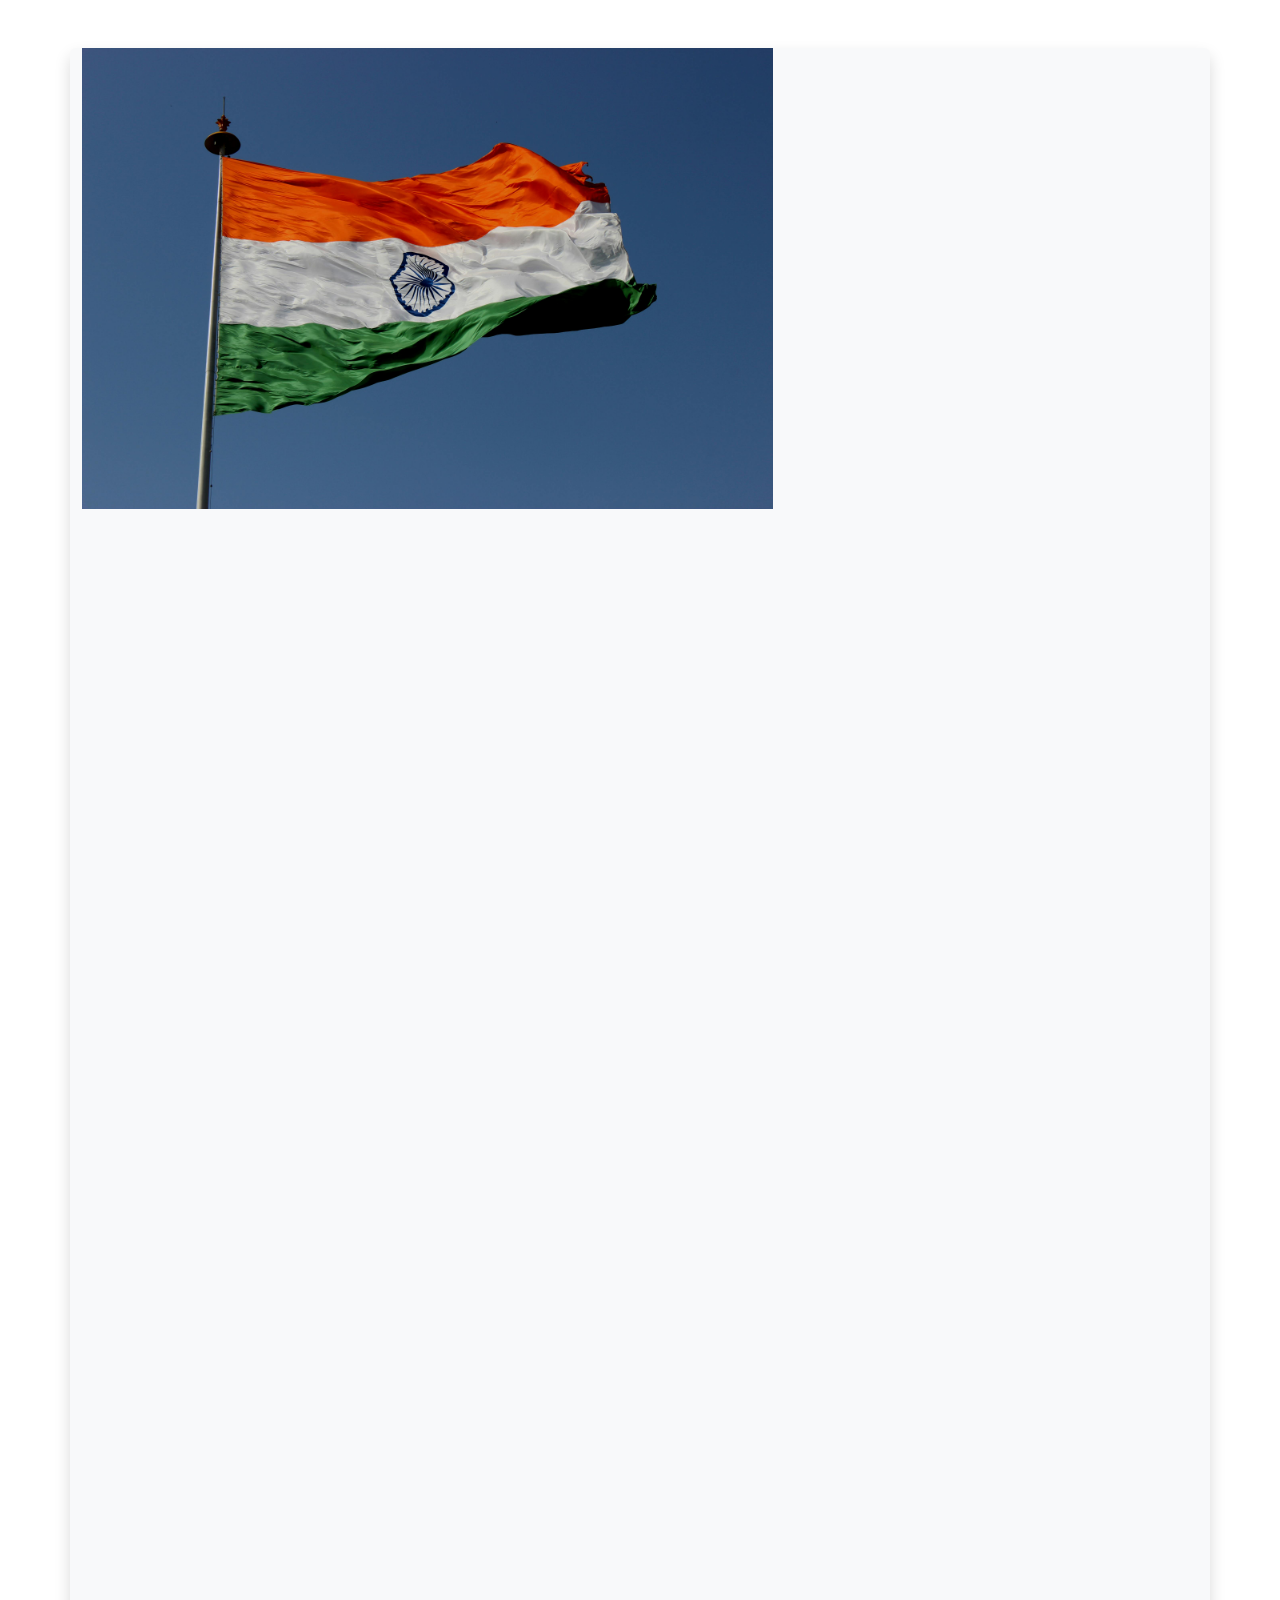
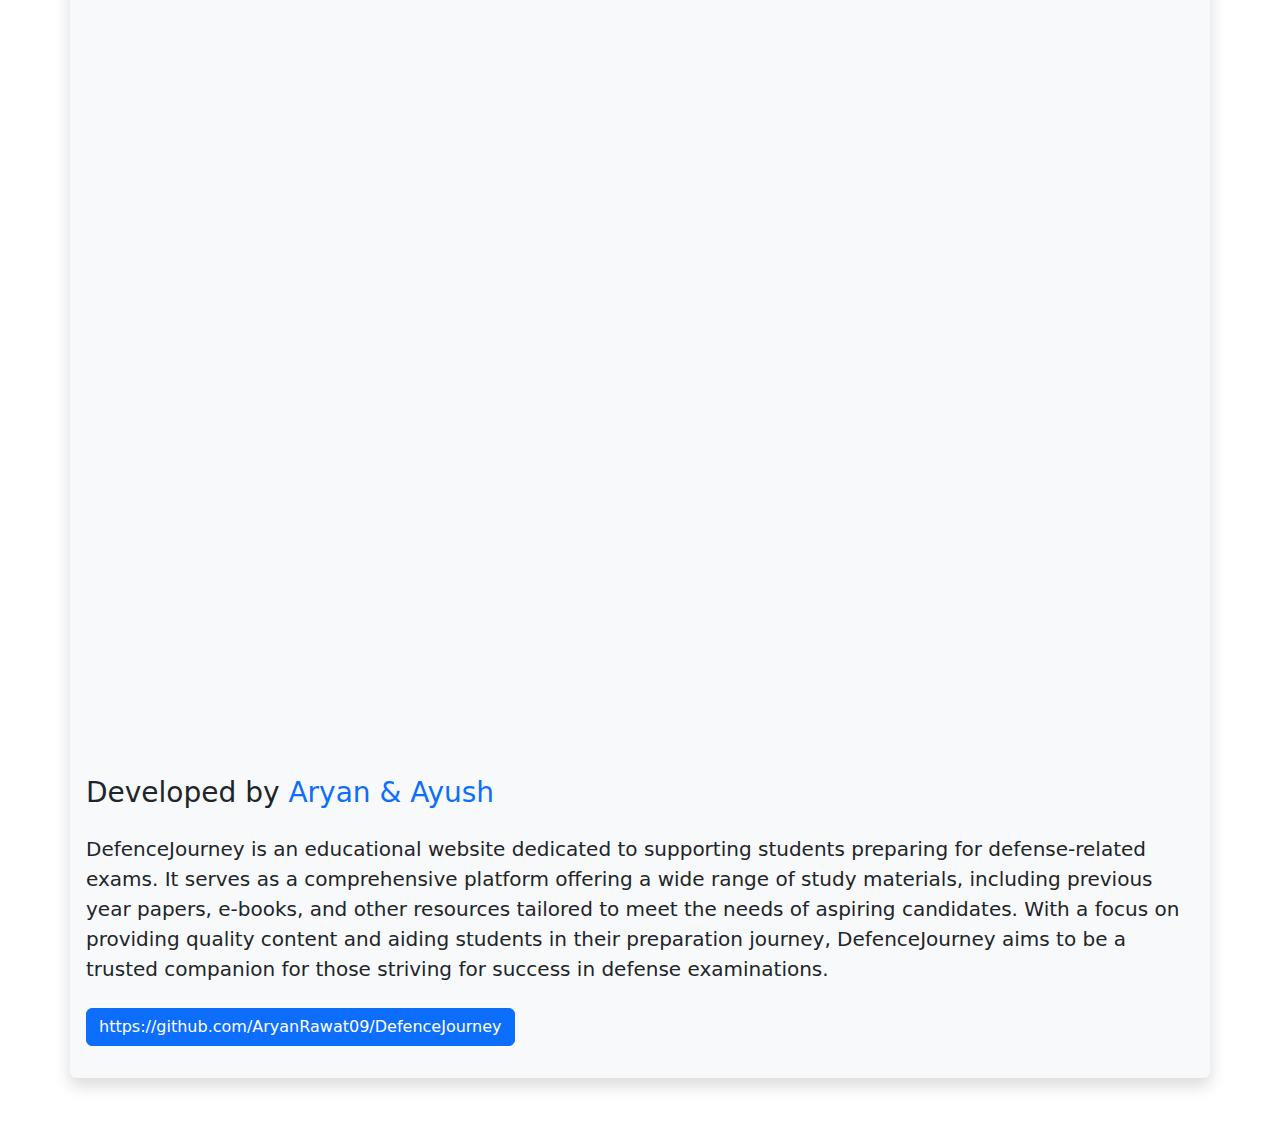
==== about.html @ 27110d91 "Update about.html" ====
<!DOCTYPE html>
<html lang="en">
<head>
    <meta charset="UTF-8">
    <meta name="viewport" content="width=device-width, initial-scale=1.0">
    <title>About Us</title>
    <link rel="stylesheet" href="https://cdn.jsdelivr.net/npm/bootstrap@5.3.3/dist/css/bootstrap.min.css">
   <link rel="stylesheet" href="style.css">
    <style>
        img{
        height: 20%;
        width: 40%
         border-radius: 10px
        }
  </style>
     
</head>
<body>

    <div class="container">
        <div class="row my-5 bg-light shadow rounded">
            <div class="col">

                <img src="india.jpg" alt="" class="about_image">
                
            </div>
            <div class="col p-3">

                <h3 class="h3 py-2"> Developed by <span class="text-primary"> Aryan & Ayush </span> </h3>

                <div class="lead py-2">DefenceJourney is an educational website dedicated to supporting students preparing for defense-related exams. It serves as a comprehensive platform offering a wide range of study materials, including previous year papers, e-books, and other resources tailored to meet the needs of aspiring candidates. With a focus on providing quality content and aiding students in their preparation journey, DefenceJourney aims to be a trusted companion for those striving for success in defense examinations. </div>

                <a href="https://github.com/AryanRawat09/DefenceJourney" class="btn btn-primary my-3">https://github.com/AryanRawat09/DefenceJourney</a>

            </div>
        </div>
    </div>

    
<script src="https://cdn.jsdelivr.net/npm/bootstrap@5.3.3/dist/js/bootstrap.bundle.min.js"></script>

</body>
</html>
---- style.css ----
table{
    margin: 1rem auto;
    width: 90%;
}
table tr td:first-child{
    width: 60%;
}
table tr td:last-child{
    text-align: right;
}
table tr td:last-child a{
    display: inline-block;
    text-decoration: none;
    text-align: right;
    border: 1px solid var(--bs-dark);
    margin: 1px 0;
    padding: 5px;
    border-radius:5px;
}
table tr td:last-child a:hover{
    color: var(--bs-light);
    background: var(--bs-blue);
}

.tablehead:last-child
{
    text-align: right;
}
#about_image
{
   
    margin: 5%;
    border-radius: 10px !important;
}
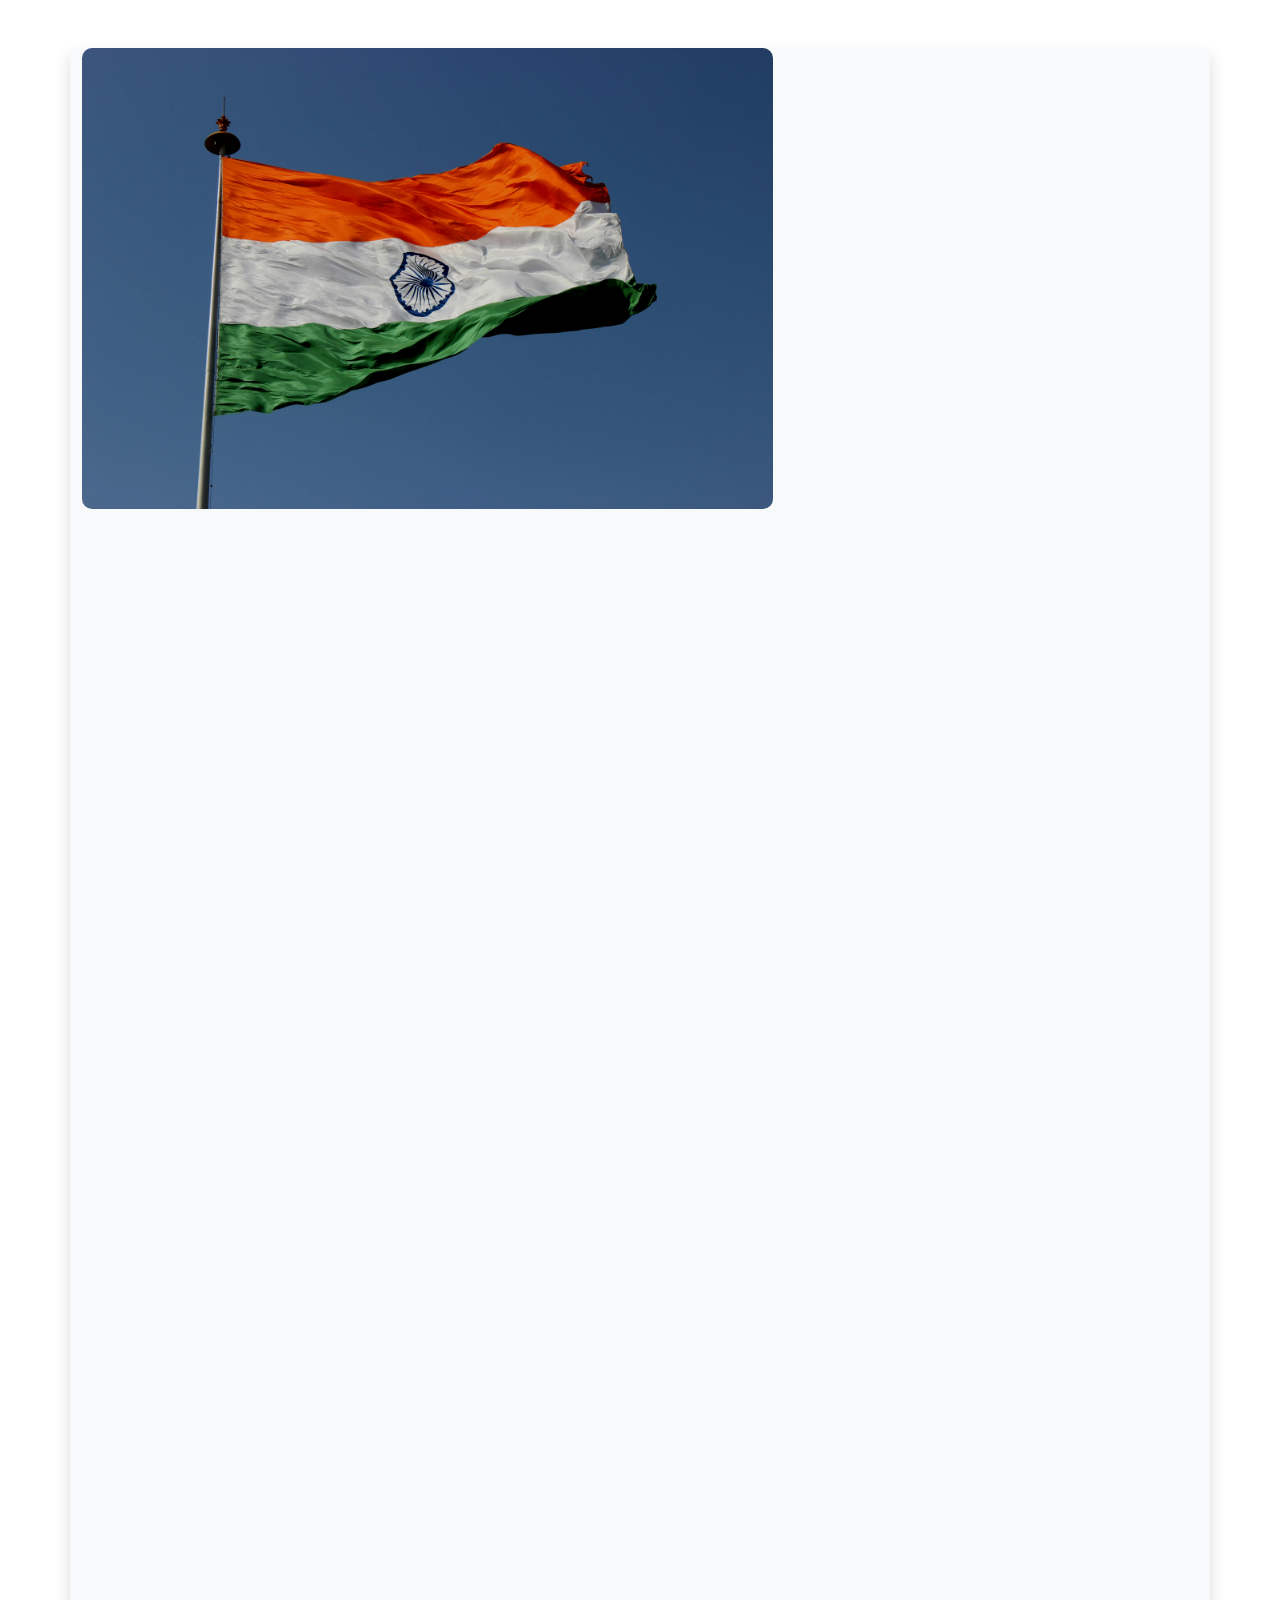
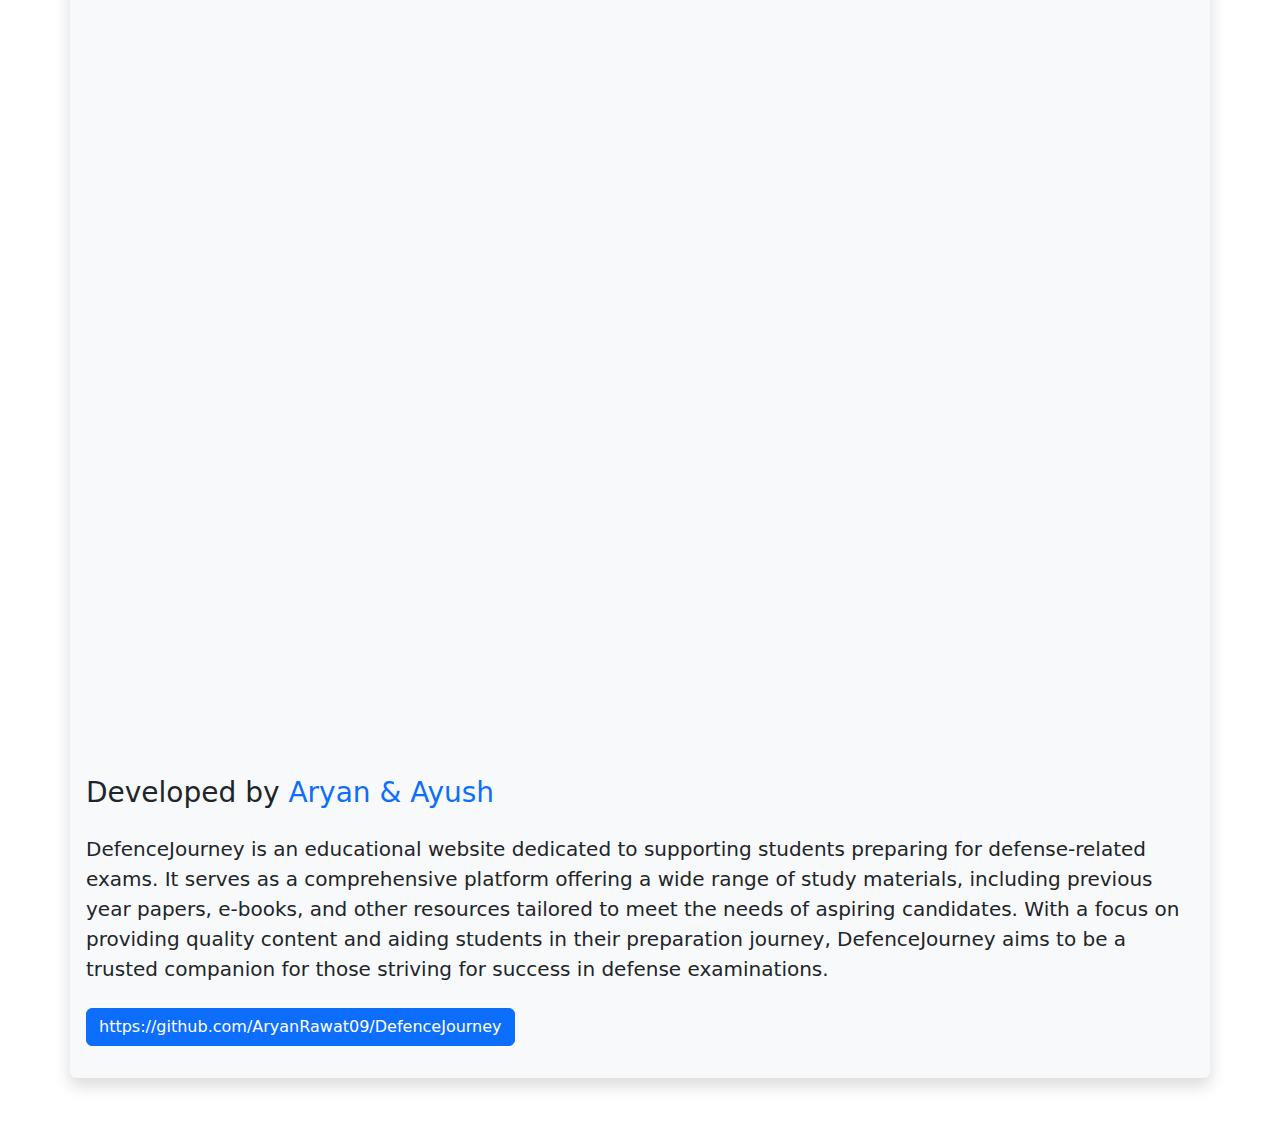
==== commit 33af3738: "Update about.html" ====
--- a/about.html
+++ b/about.html
@@ -5,12 +5,13 @@
     <meta name="viewport" content="width=device-width, initial-scale=1.0">
     <title>About Us</title>
     <link rel="stylesheet" href="https://cdn.jsdelivr.net/npm/bootstrap@5.3.3/dist/css/bootstrap.min.css">
-   <link rel="stylesheet" href="style.css">
+   
     <style>
-        img{
+        #about_image{
         height: 20%;
-        width: 40%
-         border-radius: 10px
+        width: 40%   
+    margin: 5%;
+    border-radius: 10px !important;
         }
   </style>
      
@@ -21,7 +22,7 @@
         <div class="row my-5 bg-light shadow rounded">
             <div class="col">
 
-                <img src="india.jpg" alt="" class="about_image">
+                <img src="india.jpg" alt="" id="about_image">
                 
             </div>
             <div class="col p-3">
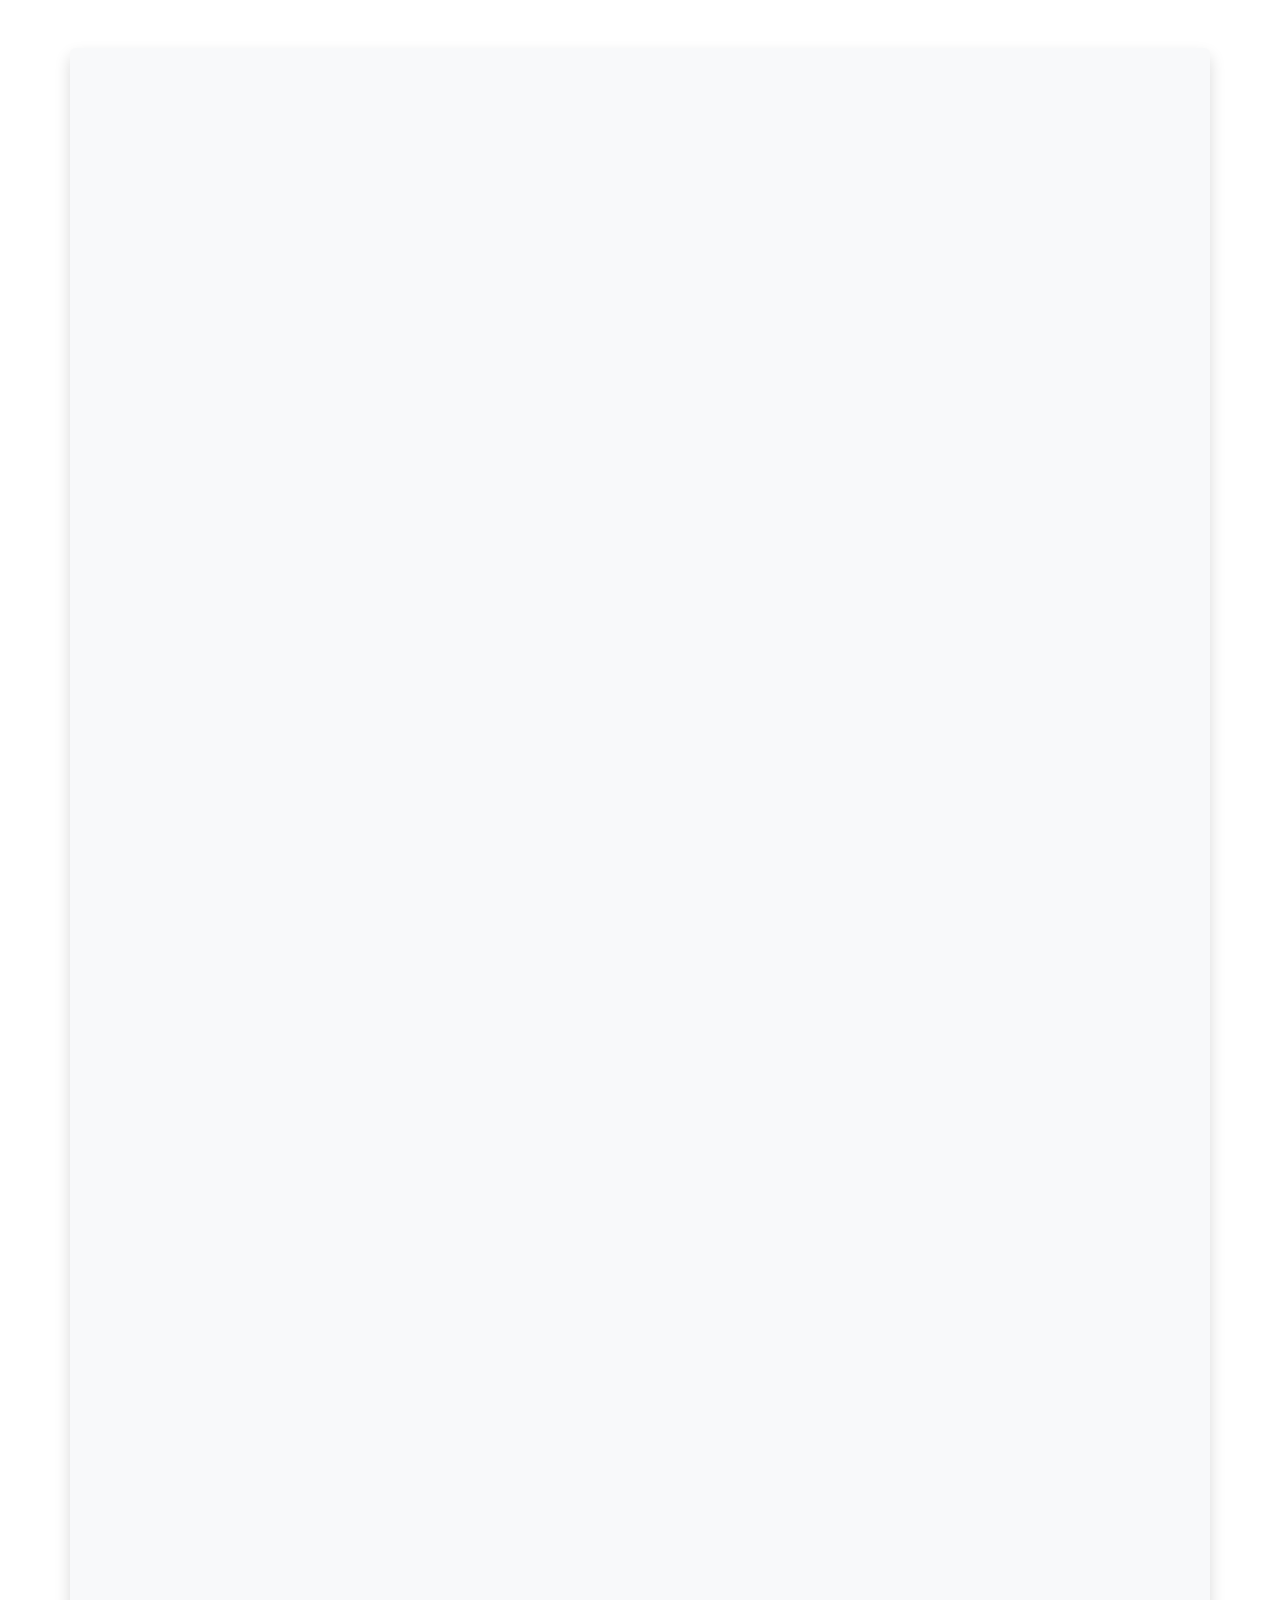
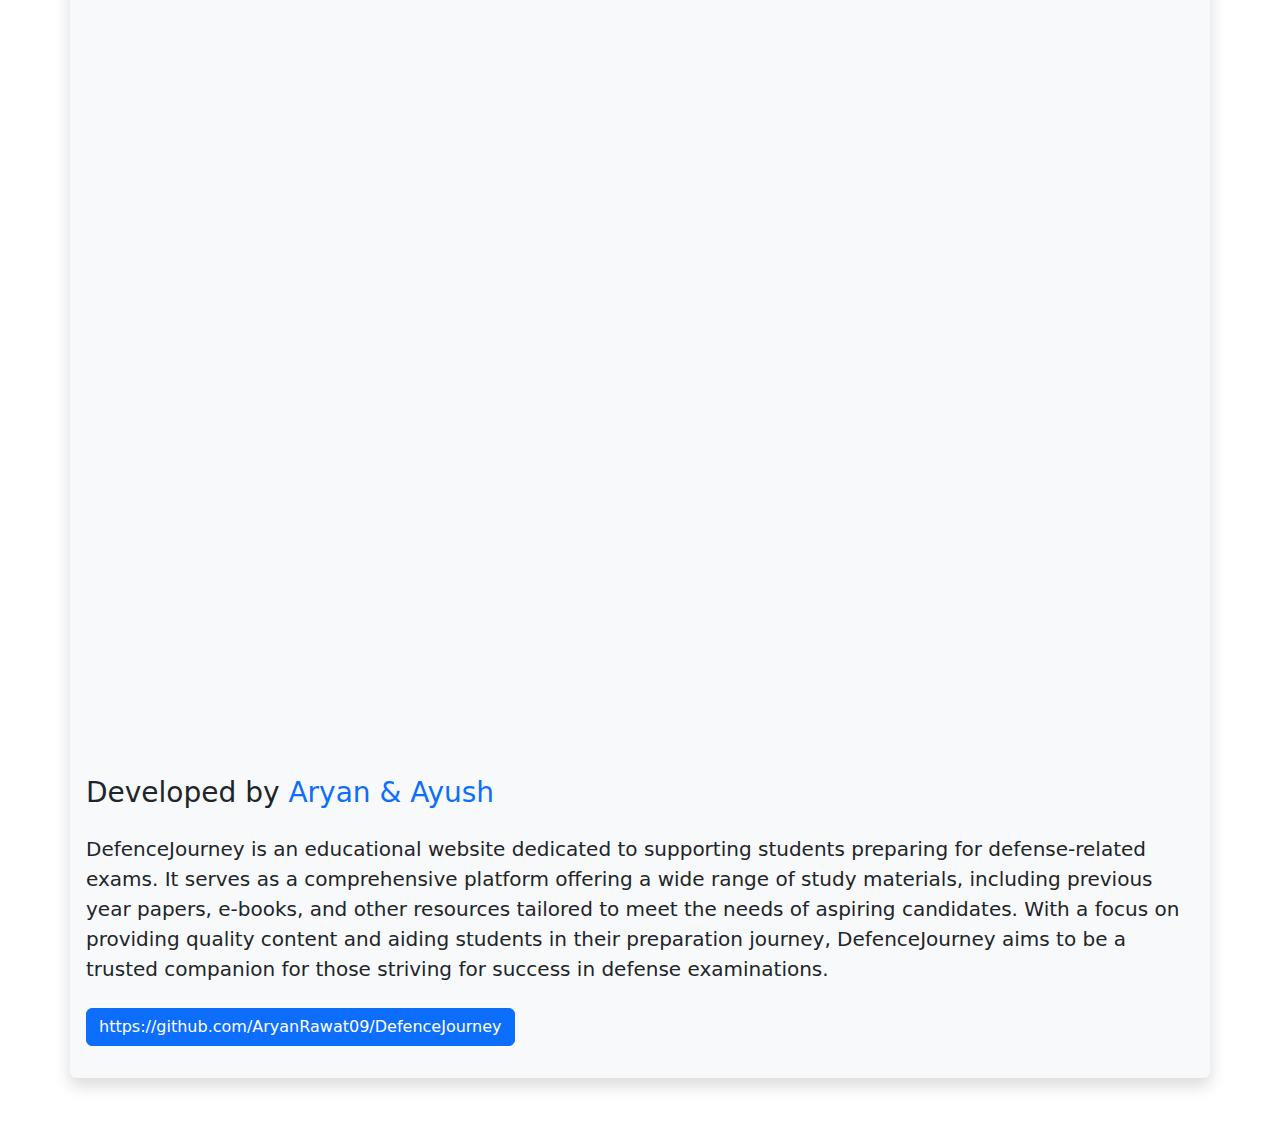
==== commit 5205e522: "Update about.html" ====
--- a/about.html
+++ b/about.html
@@ -8,8 +8,8 @@
    
     <style>
         #about_image{
-        height: 20%;
-        width: 40%   
+        height: 0%;
+        width: 0%   
     margin: 5%;
     border-radius: 10px !important;
         }
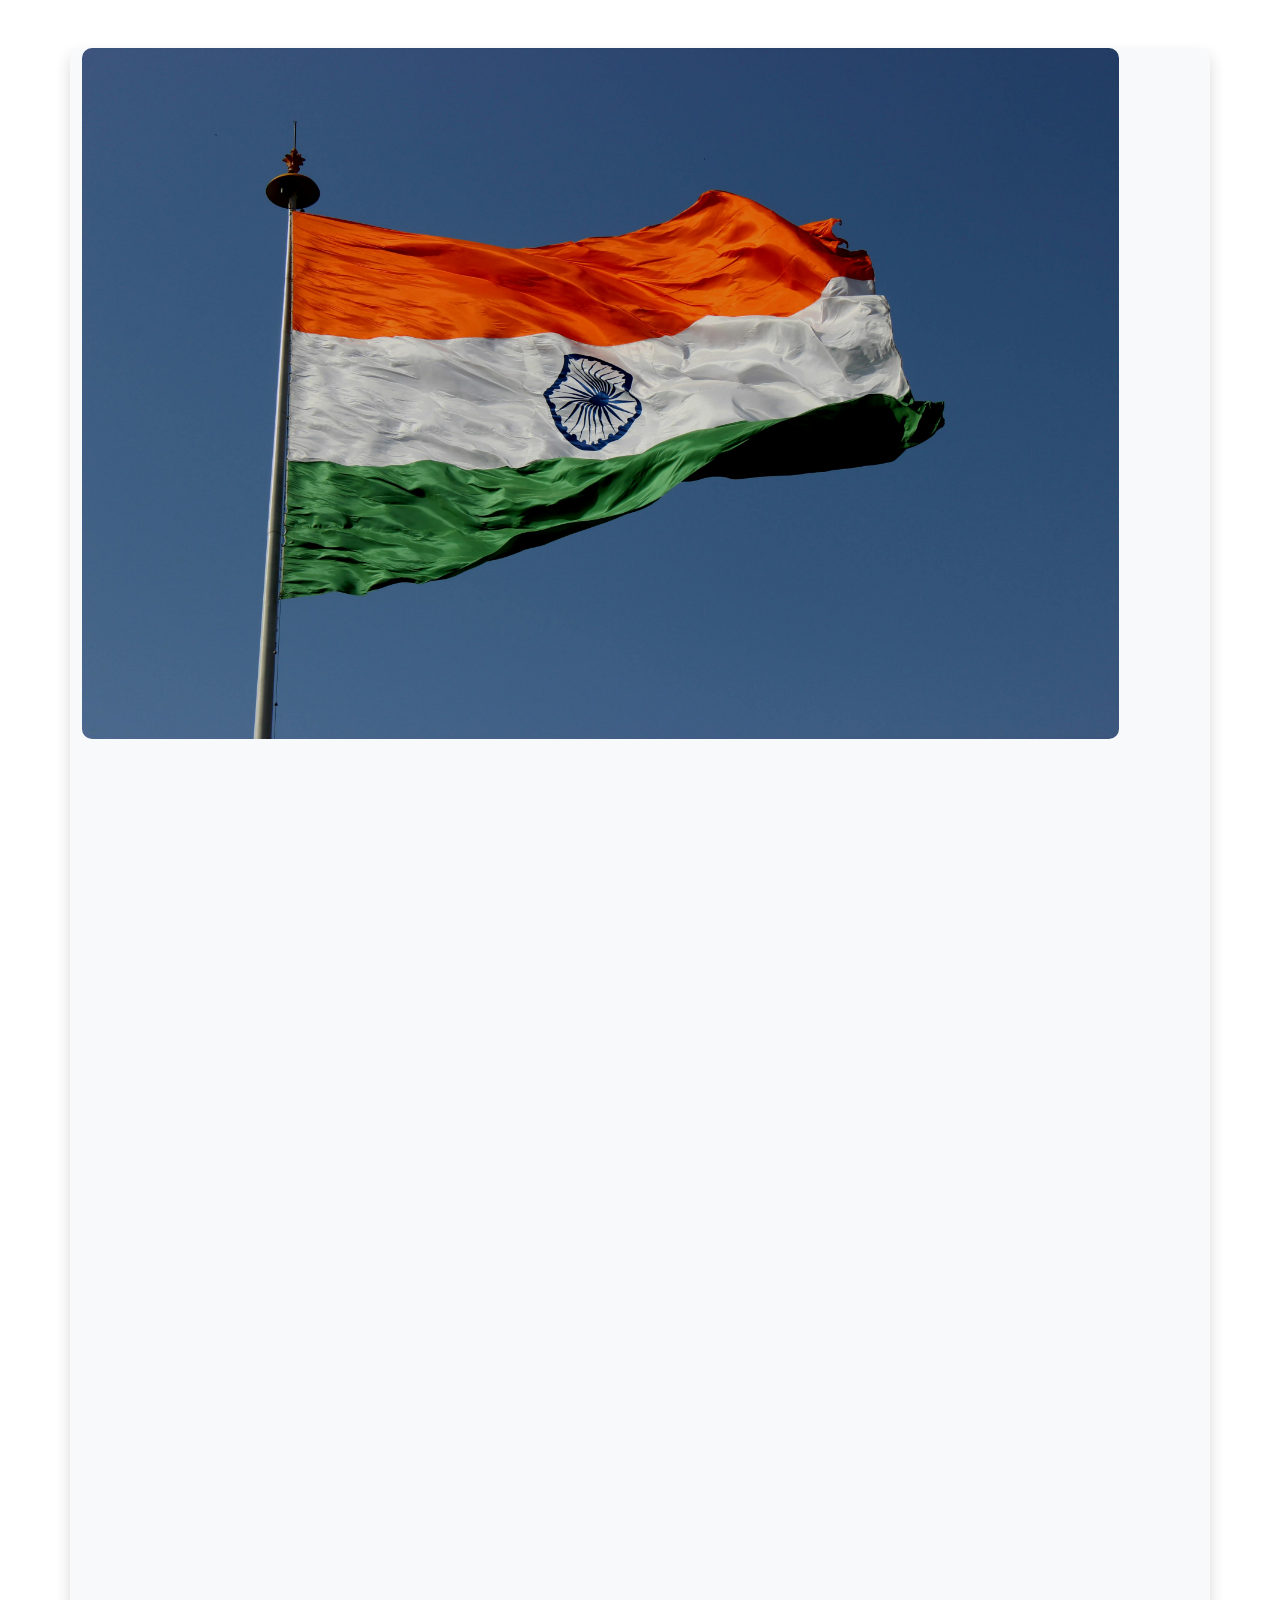
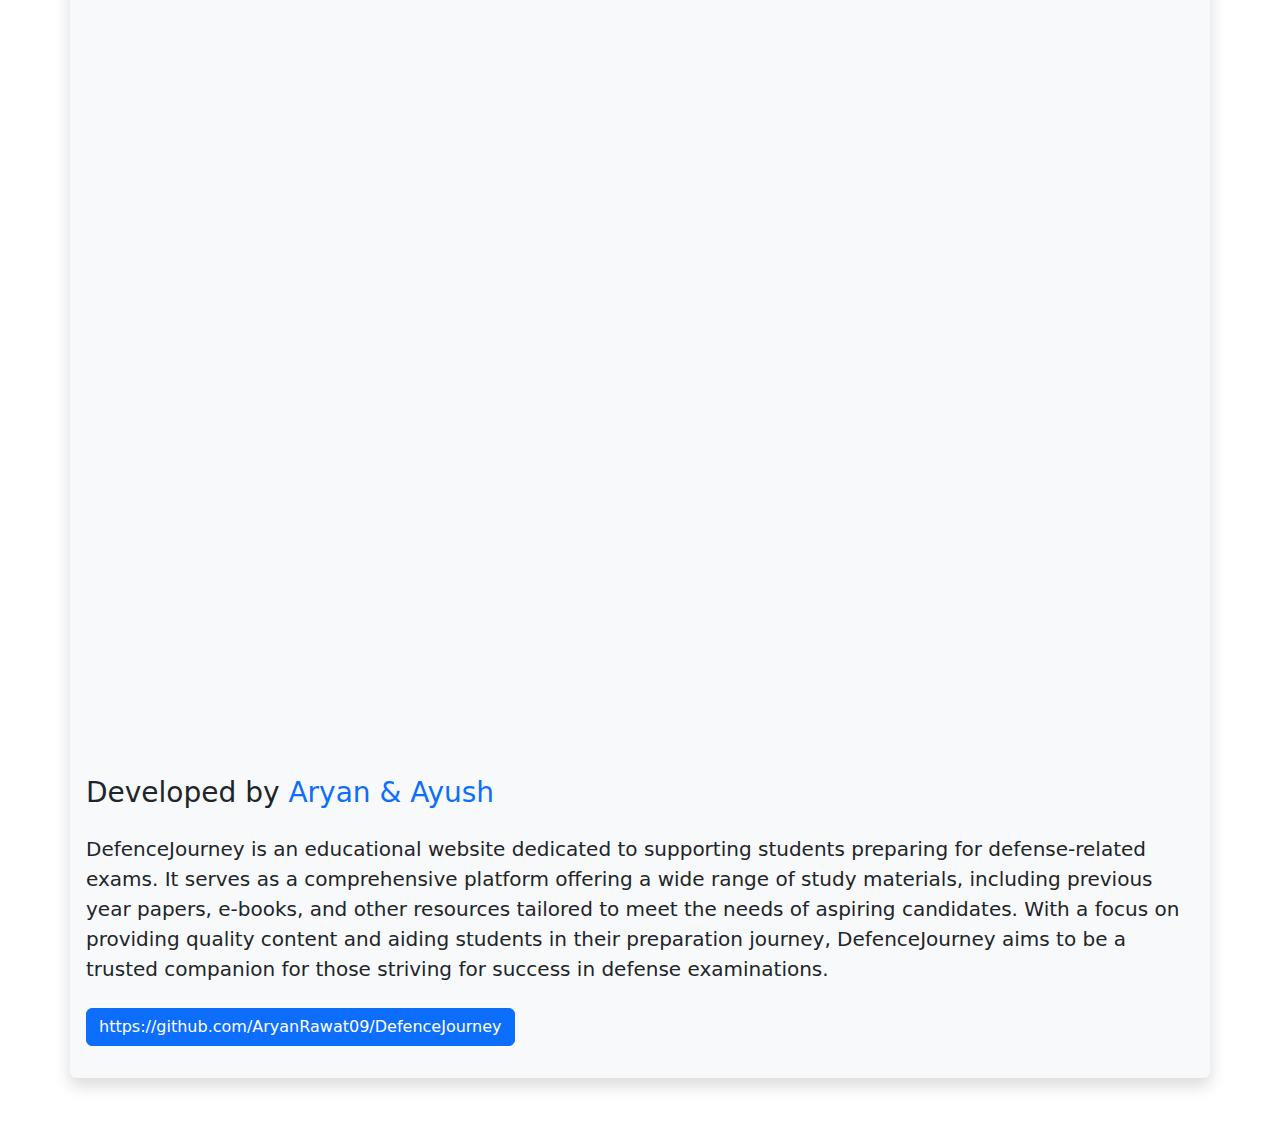
==== commit 90f76956: "Update about.html" ====
--- a/about.html
+++ b/about.html
@@ -8,9 +8,9 @@
    
     <style>
         #about_image{
-        height: 0%;
-        width: 0%   
-    margin: 5%;
+        height: 30%;
+        width: 40%   
+    margin: %;
     border-radius: 10px !important;
         }
   </style>
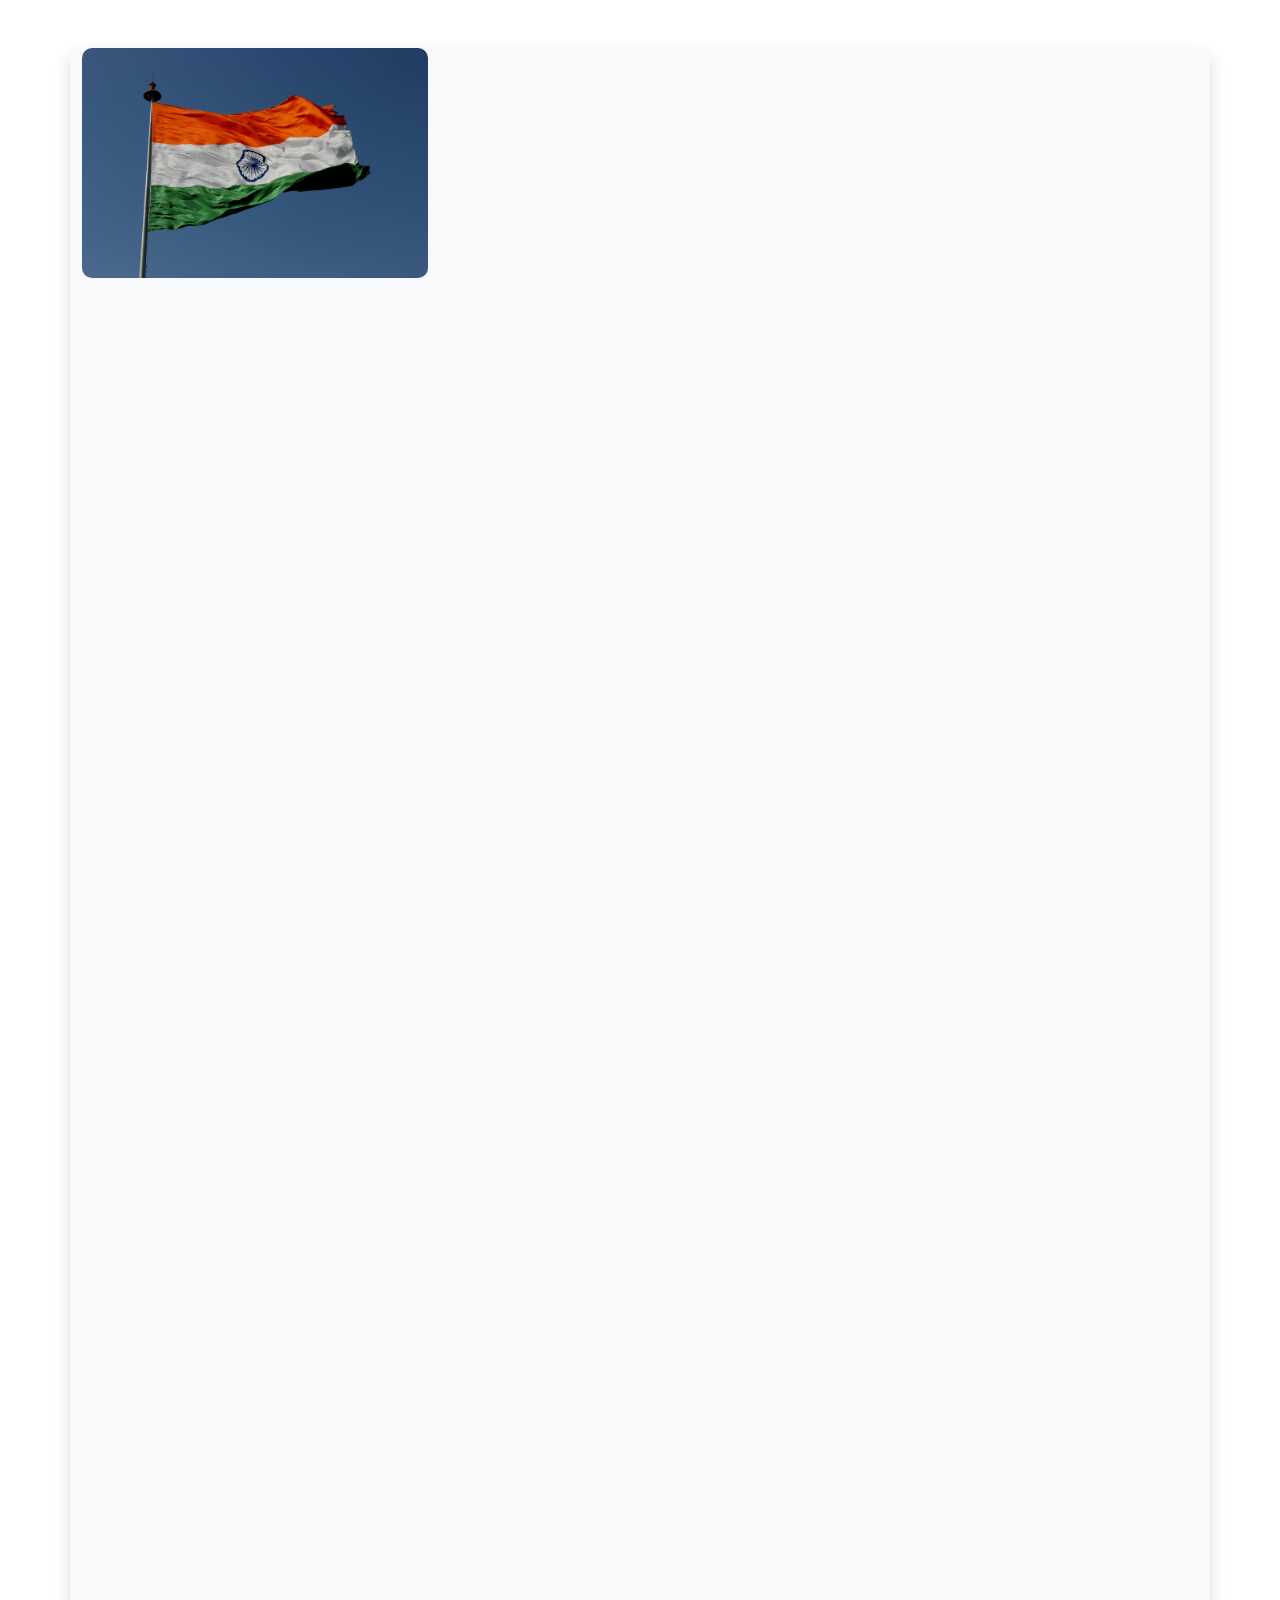
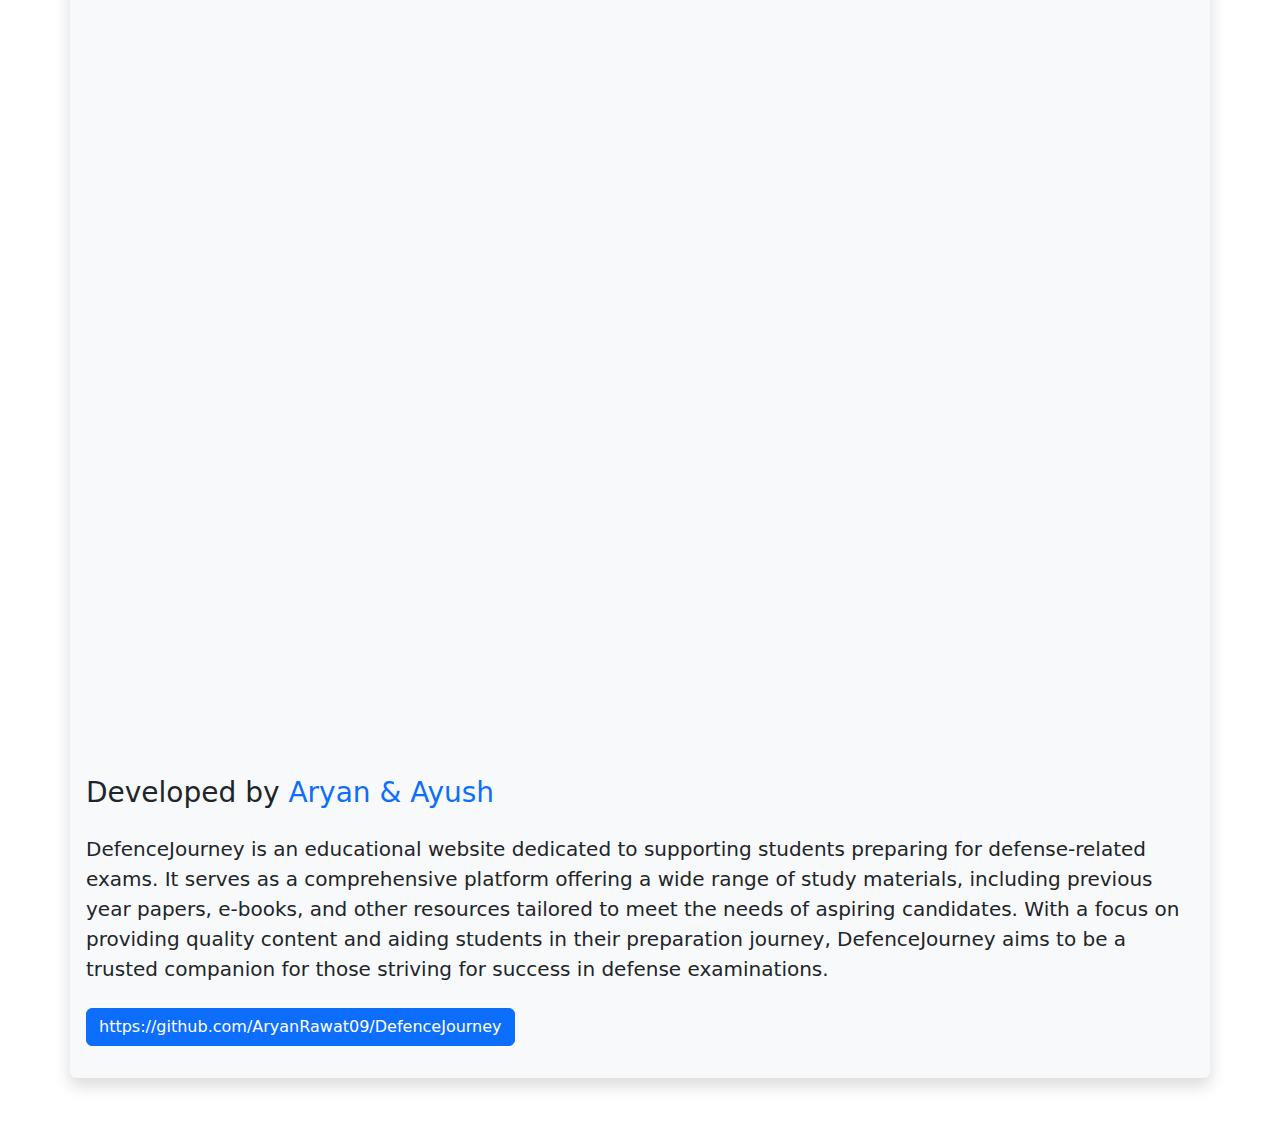
==== commit 688ac7fa: "Update about.html" ====
--- a/about.html
+++ b/about.html
@@ -8,8 +8,8 @@
    
     <style>
         #about_image{
-        height: 30%;
-        width: 40%   
+        height: 10%;
+        width: 15%   
     margin: %;
     border-radius: 10px !important;
         }
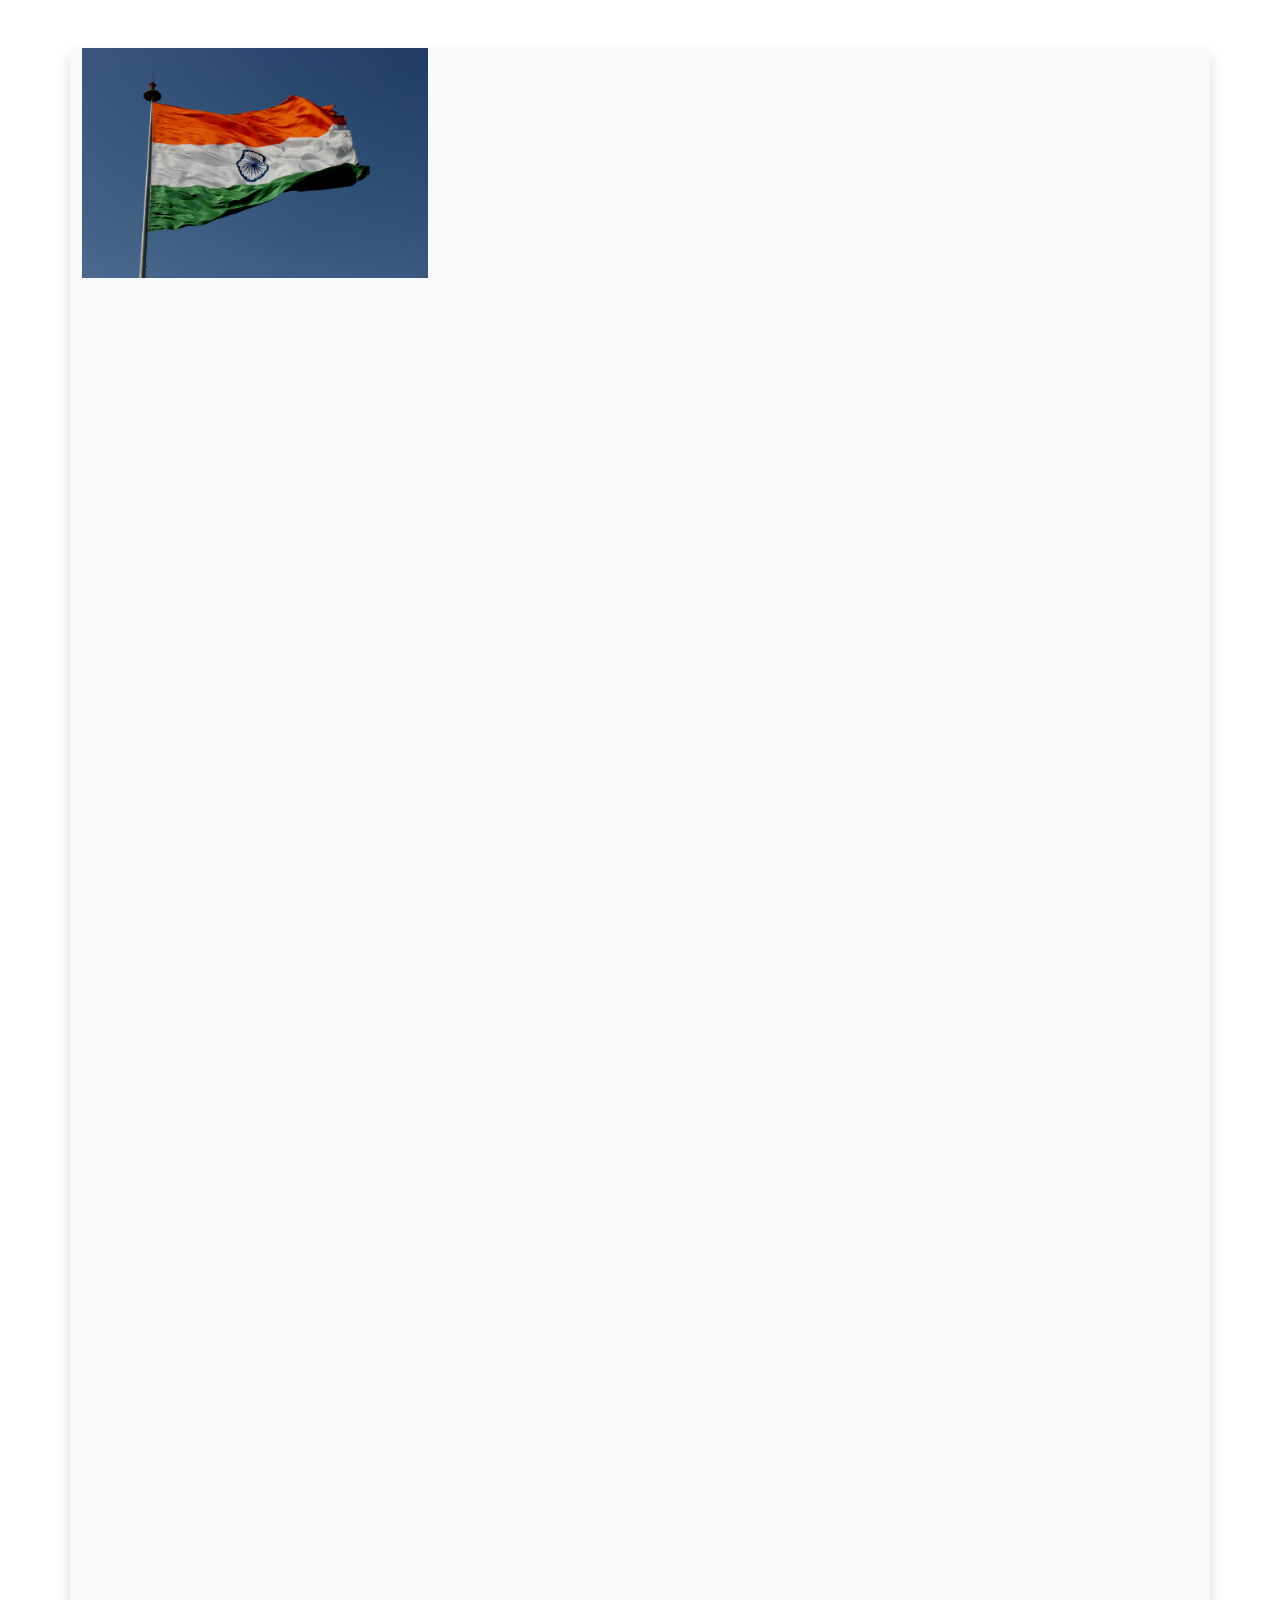
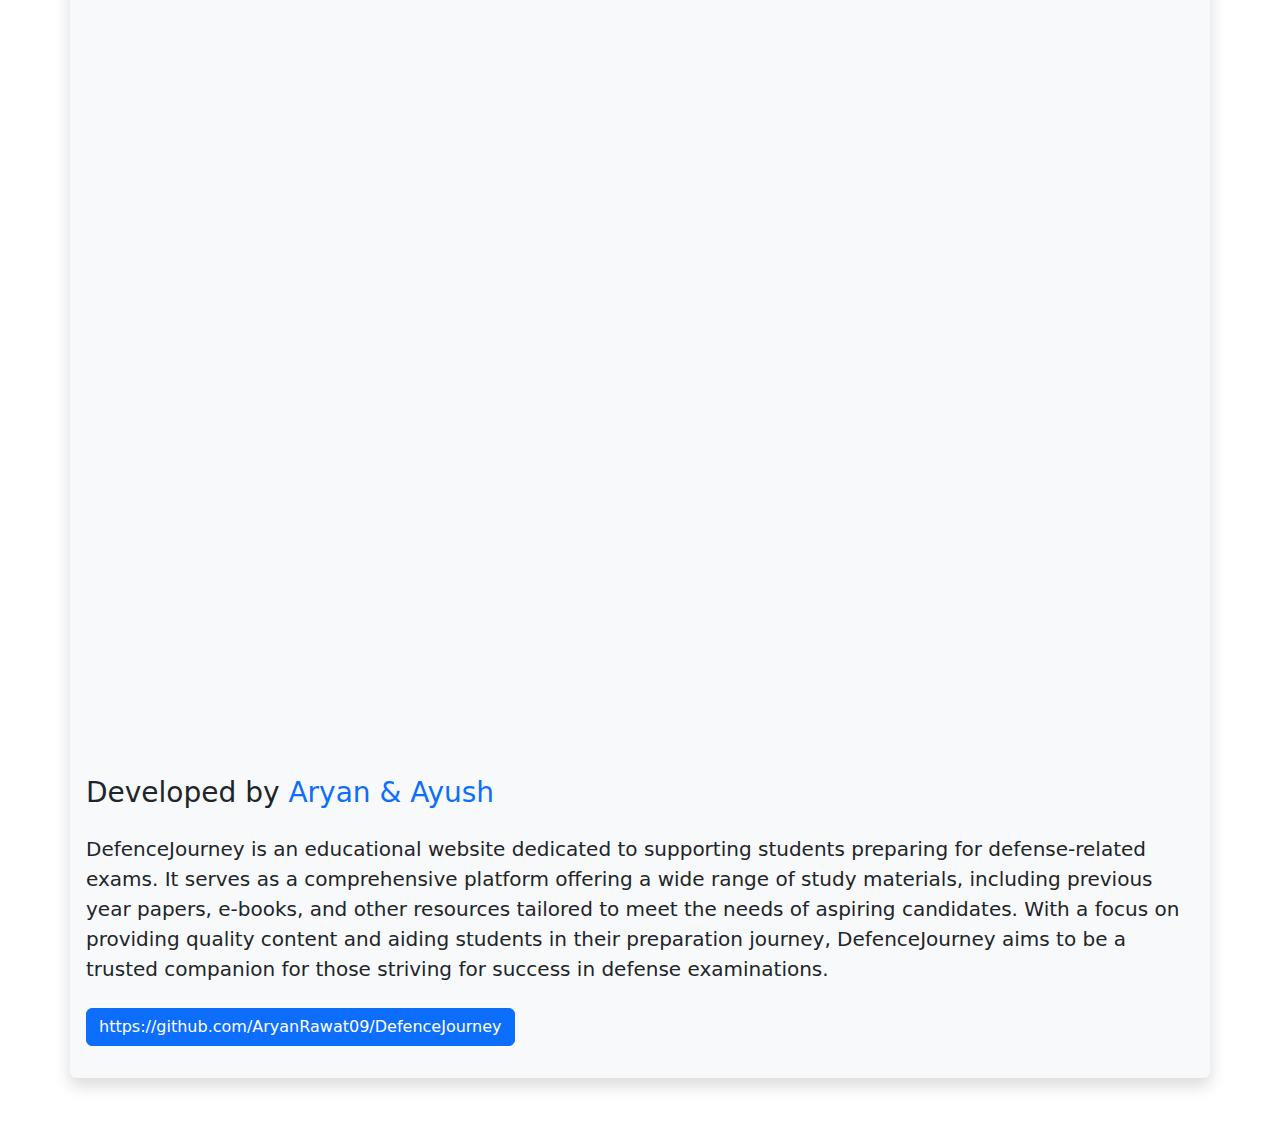
==== commit 10b82461: "Update about.html" ====
--- a/about.html
+++ b/about.html
@@ -10,7 +10,7 @@
         #about_image{
         height: 10%;
         width: 15%   
-    margin: %;
+    
     border-radius: 10px !important;
         }
   </style>
